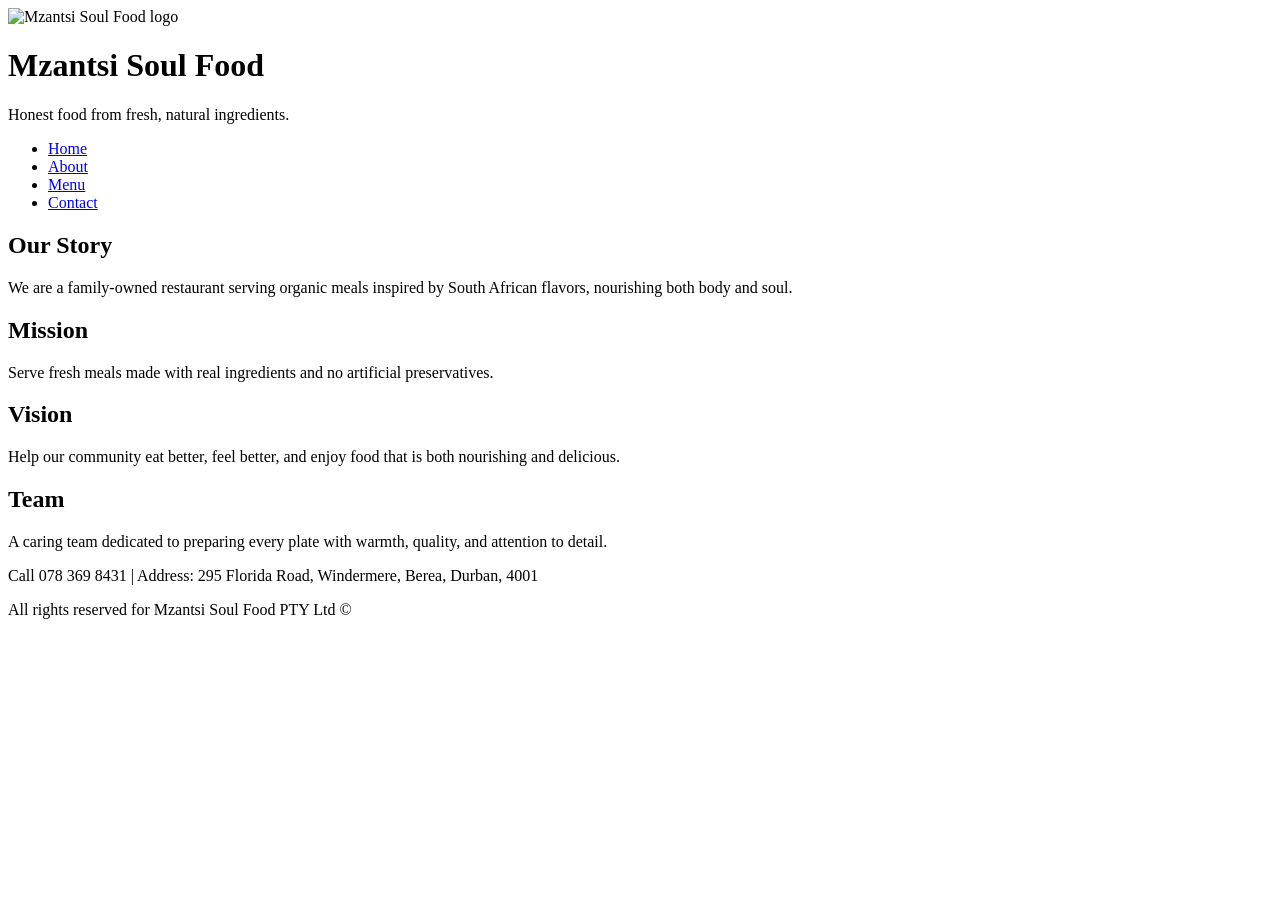
==== about.html @ 5c644895 "Add files via upload" ====
﻿<!DOCTYPE html>
<html lang="en">
<head>
    <meta charset="UTF-8">
    <meta name="viewport" content="width=device-width, initial-scale=1.0">
    <title>Mzantsi Soul Food | About</title>
    <link rel="stylesheet" href="styles.css">
</head>
<body>
    <header>
        <div class="brand">
            <img src="c:\Users\Student\Downloads\ChatGPT Image Jun 3, 2026, 12_01_02 AM.png" alt="Mzantsi Soul Food logo">
            <div>
                <h1>Mzantsi Soul Food</h1>
                <p>Honest food from fresh, natural ingredients.</p>
            </div>
        </div>
        <nav>
            <ul>
                <li><a href="index.html">Home</a></li>
                <li><a href="about.html">About</a></li>
                <li><a href="prices.html">Menu</a></li>
                <li><a href="contact.html">Contact</a></li>
            </ul>
        </nav>
    </header>
    <main>
        <section class="about-intro">
            <h1>Our Story</h1>
            <p>We are a family-owned restaurant serving organic meals inspired by South African flavors, nourishing both body and soul.</p>
        </section>
        <section class="about-grid">
            <article class="about-card">
                <h2>Mission</h2>
                <p>Serve fresh meals made with real ingredients and no artificial preservatives.</p>
            </article>
            <article class="about-card">
                <h2>Vision</h2>
                <p>Help our community eat better, feel better, and enjoy food that is both nourishing and delicious.</p>
            </article>
            <article class="about-card">
                <h2>Team</h2>
                <p>A caring team dedicated to preparing every plate with warmth, quality, and attention to detail.</p>
            </article>
        </section>
    </main>
    <footer>
        <p>Call 078 369 8431 | Address: 295 Florida Road, Windermere, Berea, Durban, 4001</p>
        <p>All rights reserved for Mzantsi Soul Food PTY Ltd ©</p>
    </footer>
</body>
</html>
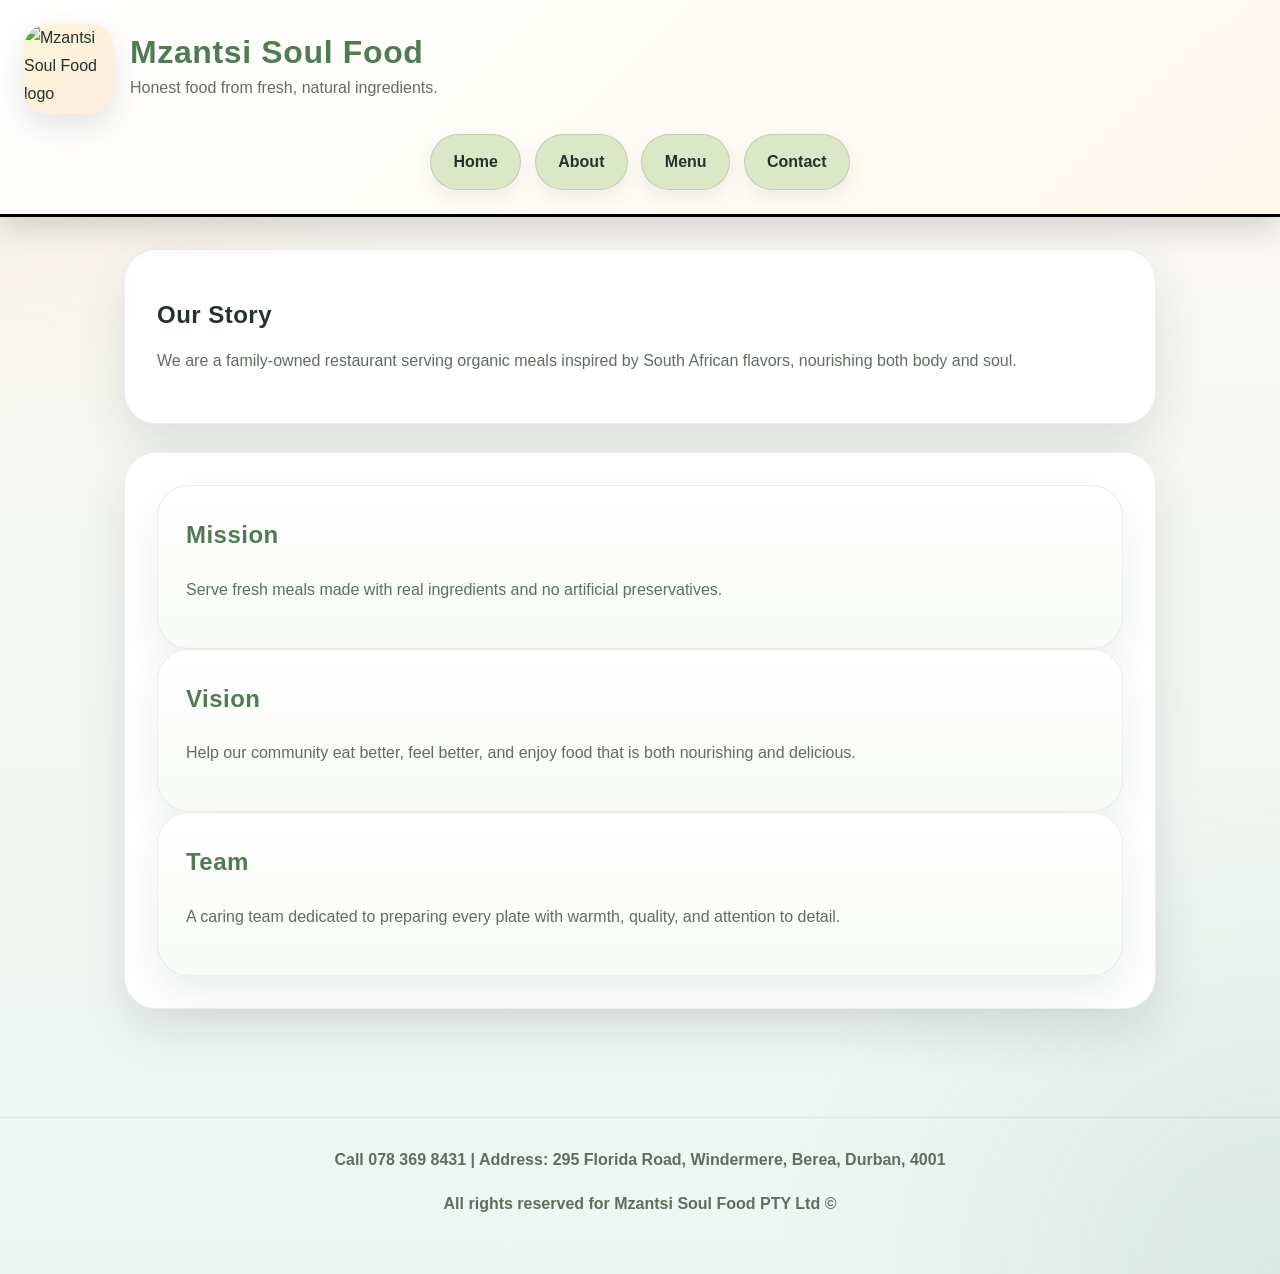
==== commit 31cbe084: "Add files via upload" ====
--- a/about.html
+++ b/about.html
@@ -9,7 +9,7 @@
 <body>
     <header>
         <div class="brand">
-            <img src="c:\Users\Student\Downloads\ChatGPT Image Jun 3, 2026, 12_01_02 AM.png" alt="Mzantsi Soul Food logo">
+            <img src="c:\Users\Student\Downloads\MSF Logo (2).png" alt="Mzantsi Soul Food logo">
             <div>
                 <h1>Mzantsi Soul Food</h1>
                 <p>Honest food from fresh, natural ingredients.</p>
--- a/styles.css
+++ b/styles.css
@@ -0,0 +1,1125 @@
+:root {
+    --bg: #f5f7f0;
+    --surface: #ffffff;
+    --primary: #4f7c52;
+    --primary-soft: #8fb78d;
+    --secondary: #6d8a63;
+    --accent: #dce7c8;
+    --text: #25322d;
+    --muted: #5f6e5f;
+    --border: #d7dccf;
+    --shadow: 0 22px 50px rgba(37, 50, 45, 0.12);
+}
+
+* {
+    box-sizing: border-box;
+}
+
+html, body {
+    margin: 0;
+    min-height: 100%;
+    font-family: "Inter", "Segoe UI", Tahoma, Geneva, Verdana, sans-serif;
+    color: var(--text);
+    font-weight: 400;
+    background: radial-gradient(circle at top left, rgba(255, 200, 100, 0.14), transparent 25%),
+                radial-gradient(circle at bottom right, rgba(63, 138, 118, 0.12), transparent 28%),
+                linear-gradient(180deg, #fbf8f4 0%, #eef6f3 100%);
+}
+
+body {
+    line-height: 1.75;
+}
+
+h1, h2, h3, h4, h5 {
+    font-weight: 700;
+    letter-spacing: 0.02em;
+}
+
+h1 {
+    line-height: 1.05;
+}
+
+img {
+    max-width: 100%;
+    height: auto;
+    display: block;
+}
+
+.menu-photo,
+.featured-photo {
+    width: 400px;
+    height: 400px;
+    object-fit: cover;
+    border-radius: 20px;
+}
+
+header {
+    padding: 1.5rem 1.5rem;
+    background: linear-gradient(135deg, #ffffff 0%, #fffaed 100%);
+    border-bottom: 3px solid #000000;
+    box-shadow: 0 12px 30px rgba(0, 0, 0, 0.15);
+    position: sticky;
+    top: 0;
+    z-index: 10;
+}
+
+.brand {
+    display: flex;
+    align-items: center;
+    gap: 1rem;
+    margin-bottom: 1rem;
+}
+
+.brand img {
+    width: 120px;
+    height: 120px;
+    object-fit: cover;
+    border-radius: 20px;
+    background: var(--accent);
+}
+
+.brand h1 {
+    font-size: 1.8rem;
+    margin: 0;
+    font-weight: bold;
+}
+
+nav ul {
+    display: flex;
+    flex-wrap: wrap;
+    gap: 0.75rem;
+    list-style: none;
+    padding: 0;
+    margin: 0;
+    justify-content: center;
+}
+
+nav a {
+    display: inline-block;
+    padding: 0.75rem 1.2rem;
+    background: var(--accent);
+    color: var(--text);
+    text-decoration: none;
+    border-radius: 999px;
+    border: 2px solid rgba(37, 50, 45, 0.14);
+    font-weight: bold;
+    transition: transform 0.2s ease, background 0.2s ease, border-color 0.2s ease;
+}
+
+nav a:hover,
+nav a:focus {
+    transform: translateY(-2px);
+    background: linear-gradient(135deg, var(--primary), var(--primary-soft));
+    color: #fff;
+    border-color: rgba(42, 125, 127, 0.25);
+}
+
+main {
+    max-width: 1080px;
+    margin: 2rem auto;
+    padding: 0 1.4rem 3rem;
+}
+
+section {
+    background: var(--surface);
+    border: 3px solid #000000;
+    border-radius: 28px;
+    padding: 2rem;
+    margin-bottom: 1.5rem;
+    box-shadow: 0 18px 45px rgba(0, 0, 0, 0.15);
+}
+
+.hero {
+    display: grid;
+    grid-template-columns: 1.2fr 1fr;
+    gap: 2rem;
+    align-items: center;
+}
+
+.hero h2,
+.pricing h1 {
+    color: var(--primary);
+    margin-top: 0;
+    letter-spacing: 0.02em;
+}
+
+.hero p,
+.menu-item-content p,
+.about-card p,
+.contact-details p {
+    color: var(--muted);
+}
+
+.button {
+    display: inline-block;
+    margin-top: 1rem;
+    padding: 0.95rem 1.8rem;
+    border-radius: 999px;
+    background: linear-gradient(135deg, var(--primary), var(--primary-soft));
+    color: #fff;
+    text-decoration: none;
+    border: none;
+    font-weight: bold;
+    box-shadow: 0 12px 24px rgba(37, 50, 45, 0.16);
+    transition: transform 0.2s ease, box-shadow 0.2s ease;
+}
+
+.button:hover,
+.button:focus {
+    transform: translateY(-2px);
+    box-shadow: 0 18px 32px rgba(42, 125, 127, 0.24);
+}
+
+.feature-grid,
+.menu-grid,
+.contact-grid {
+    display: grid;
+    gap: 1.5rem;
+}
+
+.feature-grid {
+    grid-template-columns: repeat(2, minmax(0, 1fr));
+}
+
+.feature-card,
+.about-card,
+.menu-item,
+.form-card,
+.map-card,
+.contact-details {
+    background: #fcfbf7;
+    border: 1px solid rgba(62, 125, 63, 0.12);
+    border-radius: 28px;
+    padding: 1.5rem;
+}
+
+.menu-grid {
+    grid-template-columns: 1fr;
+}
+
+.menu-item {
+    display: grid;
+    grid-template-columns: 1fr;
+    gap: 1rem;
+}
+
+.menu-item-content h3,
+.about-card h2,
+.contact-details h2 {
+    margin-top: 0;
+}
+
+.menu-item-content p {
+    margin-bottom: 1rem;
+}
+
+.price-tag {
+    display: inline-flex;
+    align-items: center;
+    justify-content: center;
+    padding: 0.7rem 1rem;
+    border-radius: 999px;
+    background: var(--accent);
+    color: var(--primary);
+    font-size: 1rem;
+    font-weight: 700;
+}
+
+.about-grid {
+    grid-template-columns: repeat(3, minmax(0, 1fr));
+}
+
+.contact-grid {
+    grid-template-columns: 1fr 1fr;
+    align-items: start;
+}
+
+.content h3,
+.gallery h2,
+.form-card h2,
+.map-card h2,
+.about-card h2 {
+    margin-top: 0;
+}
+
+p {
+    margin: 0 0 1rem;
+}
+
+form {
+    display: grid;
+    gap: 1rem;
+}
+
+label {
+    font-weight: 600;
+}
+
+input,
+textarea {
+    width: 100%;
+    padding: 0.95rem 1rem;
+    border: 1px solid #d9e5d0;
+    border-radius: 16px;
+    font: inherit;
+    background: #fbfcf8;
+}
+
+button {
+    width: fit-content;
+    padding: 0.95rem 1.5rem;
+    border: none;
+    border-radius: 999px;
+    background: var(--primary);
+    color: #fff;
+    font-size: 1rem;
+    cursor: pointer;
+    transition: background 0.2s ease;
+}
+
+button:hover,
+button:focus {
+    background: var(--primary-soft);
+}
+
+iframe {
+    width: 100%;
+    min-height: 320px;
+    border: 0;
+    border-radius: 22px;
+}
+
+footer {
+    text-align: center;
+    padding: 1.5rem 1.25rem 2rem;
+    color: var(--muted);
+}
+
+@media (max-width: 920px) {
+    .hero {
+        grid-template-columns: 1fr;
+    }
+
+    .contact-grid,
+    .about-grid {
+        grid-template-columns: 1fr;
+    }
+}
+
+@media (max-width: 720px) {
+    .brand {
+        flex-direction: column;
+        align-items: flex-start;
+    }
+
+    nav ul {
+        justify-content: stretch;
+    }
+
+    .menu-photo,
+    .featured-photo {
+        width: 100%;
+        height: auto;
+    }
+}
+
+.brand {
+    display: flex;
+    align-items: center;
+    gap: 1rem;
+    margin-bottom: 1.25rem;
+}
+
+.brand img {
+    width: 90px;
+    height: 90px;
+    object-fit: cover;
+    border-radius: 24px;
+    background: linear-gradient(135deg, rgba(255, 228, 141, 0.35), rgba(234, 111, 45, 0.12));
+    box-shadow: 0 12px 30px rgba(31, 45, 61, 0.12);
+}
+
+.brand h1 {
+    font-size: 2rem;
+    margin: 0;
+    color: var(--primary);
+}
+
+.brand p {
+    margin: 0.25rem 0 0;
+    color: var(--muted);
+    max-width: 34rem;
+}
+
+nav ul {
+    display: flex;
+    flex-wrap: wrap;
+    gap: 0.85rem;
+    list-style: none;
+    padding: 0;
+    margin: 0;
+    justify-content: center;
+}
+
+nav a {
+    display: inline-block;
+    padding: 0.8rem 1.4rem;
+    background: var(--accent);
+    color: var(--text);
+    text-decoration: none;
+    border-radius: 999px;
+    border: 1px solid rgba(37, 50, 45, 0.14);
+    box-shadow: 0 8px 20px rgba(37, 50, 45, 0.08);
+    font-weight: 700;
+    transition: transform 0.2s ease, background 0.2s ease, color 0.2s ease, box-shadow 0.2s ease;
+}
+
+nav a:hover,
+nav a:focus {
+    transform: translateY(-2px);
+    background: linear-gradient(135deg, var(--primary), var(--primary-soft));
+    color: #ffffff;
+    box-shadow: 0 14px 28px rgba(31, 45, 61, 0.16);
+}
+
+main {
+    max-width: 1080px;
+    margin: 2rem auto;
+    padding: 0 1.5rem 3rem;
+}
+
+section {
+    background: var(--surface);
+    border: 1px solid rgba(31, 45, 61, 0.08);
+    border-radius: 32px;
+    padding: 2rem;
+    margin-bottom: 1.75rem;
+    box-shadow: var(--shadow);
+}
+
+.hero {
+    display: grid;
+    grid-template-columns: 1.2fr 1fr;
+    gap: 2rem;
+    align-items: center;
+}
+
+.hero h2,
+.pricing h1 {
+    color: var(--primary);
+    margin-top: 0;
+}
+
+.button {
+    display: inline-block;
+    margin-top: 1rem;
+    padding: 1rem 2rem;
+    border-radius: 999px;
+    background: linear-gradient(135deg, var(--primary), var(--primary-soft));
+    color: #ffffff;
+    text-decoration: none;
+    border: none;
+    font-weight: 700;
+    box-shadow: 0 16px 30px rgba(37, 50, 45, 0.24);
+    transition: transform 0.2s ease, box-shadow 0.2s ease, background 0.2s ease;
+}
+
+.button:hover,
+.button:focus {
+    transform: translateY(-2px);
+    background: linear-gradient(135deg, #7aa37d, #567a59);
+    box-shadow: 0 20px 36px rgba(37, 50, 45, 0.26);
+}
+
+.feature-grid,
+.menu-grid,
+.contact-grid {
+    display: grid;
+    gap: 1.5rem;
+}
+
+.feature-card,
+.about-card,
+.menu-item,
+.form-card,
+.map-card,
+.contact-details {
+    background: linear-gradient(180deg, #ffffff 0%, #f8fbf6 100%);
+    border: 1px solid rgba(31, 45, 61, 0.08);
+    border-radius: 32px;
+    padding: 1.75rem;
+    box-shadow: 0 16px 32px rgba(31, 45, 61, 0.08);
+}
+
+.feature-card {
+    display: grid;
+    grid-template-columns: 1fr;
+    gap: 1rem;
+}
+
+.menu-grid {
+    grid-template-columns: 1fr;
+}
+
+.menu-item {
+    display: grid;
+    grid-template-columns: 1fr;
+    gap: 1.5rem;
+    align-items: center;
+}
+
+.menu-item-content h3,
+.about-card h2,
+.contact-details h2 {
+    margin-top: 0;
+    color: var(--primary);
+}
+
+.menu-item-content p {
+    color: var(--muted);
+    margin-bottom: 1rem;
+}
+
+.price-tag {
+    display: inline-flex;
+    align-items: center;
+    justify-content: center;
+    padding: 0.85rem 1.1rem;
+    border-radius: 999px;
+    background: var(--accent);
+    color: var(--text);
+    font-size: 1rem;
+    font-weight: 700;
+    border: 1px solid rgba(31, 45, 61, 0.08);
+}
+
+.about-grid {
+    grid-template-columns: repeat(3, minmax(0, 1fr));
+}
+
+.contact-grid {
+    grid-template-columns: 1fr 1fr;
+    align-items: start;
+}
+
+.content h3,
+.gallery h2,
+.form-card h2,
+.map-card h2,
+.about-card h2 {
+    margin-top: 0;
+}
+
+p {
+    margin: 0 0 1rem;
+    color: var(--muted);
+}
+
+label {
+    font-weight: 700;
+    color: var(--primary);
+}
+
+input,
+textarea {
+    width: 100%;
+    padding: 1rem 1.1rem;
+    border: 1px solid rgba(31, 45, 61, 0.12);
+    border-radius: 18px;
+    font: inherit;
+    background: #fbfbfa;
+    box-shadow: inset 0 2px 5px rgba(31, 45, 61, 0.04);
+}
+
+button {
+    width: fit-content;
+    padding: 0.95rem 1.6rem;
+    border: none;
+    border-radius: 999px;
+    background: linear-gradient(135deg, var(--primary), var(--primary-soft));
+    color: #fff;
+    font-size: 1rem;
+    font-weight: 700;
+    cursor: pointer;
+    box-shadow: 0 14px 28px rgba(31, 45, 61, 0.18);
+    transition: transform 0.2s ease, box-shadow 0.2s ease, background 0.2s ease;
+}
+
+button:hover,
+button:focus {
+    transform: translateY(-2px);
+    background: linear-gradient(135deg, #7aa37d, #567a59);
+    box-shadow: 0 18px 32px rgba(37, 50, 45, 0.22);
+}
+
+
+.feature-grid,
+.menu-grid,
+.contact-grid {
+    display: grid;
+    gap: 1.5rem;
+}
+
+.feature-grid {
+    grid-template-columns: repeat(2, minmax(0, 1fr));
+}
+
+.feature-card,
+.about-card,
+.menu-item,
+.form-card,
+.map-card,
+.contact-details {
+    background: linear-gradient(180deg, #ffffff 0%, #f8fbf6 100%);
+    border: 1px solid rgba(31, 45, 61, 0.08);
+    border-radius: 32px;
+    padding: 1.75rem;
+    box-shadow: 0 18px 36px rgba(31, 45, 61, 0.08);
+}
+
+.feature-card {
+    display: grid;
+    grid-template-columns: 1fr;
+    gap: 1rem;
+}
+
+.menu-grid {
+    grid-template-columns: 1fr;
+}
+
+.menu-item {
+    display: grid;
+    grid-template-columns: 1fr;
+    gap: 1.5rem;
+    align-items: center;
+}
+
+.menu-item-content h3,
+.about-card h2,
+.contact-details h2 {
+    margin-top: 0;
+    color: var(--primary);
+}
+
+.menu-item-content p {
+    color: var(--muted);
+    margin-bottom: 1rem;
+}
+
+.price-tag {
+    display: inline-flex;
+    align-items: center;
+    justify-content: center;
+    padding: 0.85rem 1.15rem;
+    border-radius: 999px;
+    background: var(--accent);
+    color: var(--text);
+    font-size: 1rem;
+    font-weight: 700;
+    border: 1px solid rgba(31, 45, 61, 0.08);
+}
+
+.about-grid {
+    grid-template-columns: repeat(3, minmax(0, 1fr));
+}
+
+.contact-grid {
+    grid-template-columns: 1fr 1fr;
+    align-items: start;
+}
+
+.content h3,
+.gallery h2,
+.form-card h2,
+.map-card h2,
+.about-card h2 {
+    margin-top: 0;
+}
+
+p {
+    margin: 0 0 1rem;
+}
+
+form {
+    display: grid;
+    gap: 1rem;
+}
+
+label {
+    font-weight: 700;
+    color: var(--primary);
+}
+
+input,
+textarea {
+    width: 100%;
+    padding: 1rem 1.1rem;
+    border: 1px solid rgba(31, 45, 61, 0.12);
+    border-radius: 18px;
+    font: inherit;
+    background: #fbfbfa;
+    box-shadow: inset 0 2px 5px rgba(31, 45, 61, 0.04);
+}
+
+button {
+    width: fit-content;
+    padding: 0.95rem 1.6rem;
+    border: none;
+    border-radius: 999px;
+    background: linear-gradient(135deg, var(--primary), var(--primary-soft));
+    color: #fff;
+    font-size: 1rem;
+    font-weight: 700;
+    cursor: pointer;
+    box-shadow: 0 14px 28px rgba(31, 45, 61, 0.18);
+    transition: transform 0.2s ease, box-shadow 0.2s ease, background 0.2s ease;
+}
+
+button:hover,
+button:focus {
+    transform: translateY(-2px);
+    background: linear-gradient(135deg, #7aa37d, #567a59);
+    box-shadow: 0 18px 32px rgba(37, 50, 45, 0.22);
+}
+
+iframe {
+    width: 100%;
+    min-height: 320px;
+    border: 1px solid rgba(31, 45, 61, 0.12);
+    border-radius: 24px;
+}
+
+footer {
+    text-align: center;
+    padding: 1.75rem 1.25rem 2.5rem;
+    color: var(--muted);
+    font-weight: 600;
+    border-top: 1px solid rgba(31, 45, 61, 0.08);
+}
+
+/* Steaming Pot Animation */
+.steaming-pot-section {
+    background: var(--surface);
+    border: 3px solid #000000;
+    border-radius: 24px;
+    padding: 2rem;
+    margin-bottom: 1.5rem;
+    box-shadow: 0 18px 45px rgba(0, 0, 0, 0.15);
+    text-align: center;
+}
+
+.steaming-pot-section h2 {
+    color: var(--primary);
+    margin-top: 0;
+    margin-bottom: 2rem;
+}
+
+.steaming-pot-container {
+    display: flex;
+    flex-direction: column;
+    align-items: center;
+    gap: 1.5rem;
+}
+
+.steaming-pot-container p {
+    margin: 0;
+    color: var(--muted);
+    font-style: italic;
+    font-weight: bold;
+}
+
+.pot-wrapper {
+    position: relative;
+    width: 250px;
+    height: 350px;
+}
+
+/* Pot Body */
+.pot {
+    position: relative;
+    width: 200px;
+    height: 180px;
+    margin: 0 auto;
+    margin-top: 40px;
+}
+
+.pot-body {
+    position: absolute;
+    bottom: 0;
+    left: 25px;
+    width: 150px;
+    height: 120px;
+    background: linear-gradient(135deg, #1a1a1a 0%, #333333 50%, #0a0a0a 100%);
+    border-radius: 0 0 40px 40px;
+    box-shadow: inset -5px -5px 15px rgba(0, 0, 0, 0.5), 
+                inset 3px 3px 10px rgba(255, 255, 255, 0.1),
+                0 15px 30px rgba(0, 0, 0, 0.3);
+}
+
+.pot-shine {
+    position: absolute;
+    top: 10px;
+    left: 20px;
+    width: 80px;
+    height: 30px;
+    background: radial-gradient(ellipse at center, rgba(255, 255, 255, 0.15), transparent 70%);
+    border-radius: 50%;
+}
+
+/* Pot Lid */
+.pot-lid {
+    position: absolute;
+    top: 0;
+    left: 50%;
+    transform: translateX(-50%);
+    width: 180px;
+    height: 50px;
+    background: linear-gradient(180deg, #404040 0%, #1a1a1a 100%);
+    border-radius: 50% 50% 30% 30%;
+    box-shadow: inset -3px -3px 10px rgba(0, 0, 0, 0.5),
+                inset 2px 2px 8px rgba(255, 255, 255, 0.1),
+                0 10px 25px rgba(0, 0, 0, 0.3);
+}
+
+.pot-lid-shine {
+    position: absolute;
+    top: 5px;
+    left: 30px;
+    width: 100px;
+    height: 25px;
+    background: radial-gradient(ellipse at center, rgba(255, 255, 255, 0.2), transparent 60%);
+    border-radius: 50%;
+}
+
+/* Pot Handles */
+.pot-handle-left,
+.pot-handle-right {
+    position: absolute;
+    bottom: 30px;
+    width: 40px;
+    height: 60px;
+    border: 4px solid #333333;
+    border-radius: 40px 40px 0 0;
+    background: linear-gradient(90deg, #404040, #1a1a1a);
+}
+
+.pot-handle-left {
+    left: -35px;
+}
+
+.pot-handle-right {
+    right: -35px;
+}
+
+/* Steam Animation */
+.steam {
+    position: absolute;
+    bottom: 100px;
+    width: 40px;
+    height: 80px;
+    opacity: 0;
+}
+
+.steam::before {
+    content: '';
+    position: absolute;
+    width: 40px;
+    height: 40px;
+    background: radial-gradient(ellipse at center, rgba(255, 255, 255, 0.6), rgba(200, 200, 200, 0.2) 70%);
+    border-radius: 50%;
+    filter: blur(8px);
+}
+
+.steam::after {
+    content: '';
+    position: absolute;
+    width: 40px;
+    height: 40px;
+    background: radial-gradient(ellipse at center, rgba(255, 255, 255, 0.5), rgba(200, 200, 200, 0.1) 70%);
+    border-radius: 50%;
+    filter: blur(12px);
+    top: 20px;
+}
+
+/* Individual steam animations with staggered delays */
+.steam-1 {
+    left: 60px;
+    animation: steam-rise 2.5s ease-out infinite;
+}
+
+.steam-2 {
+    left: 100px;
+    animation: steam-rise 2.8s ease-out 0.4s infinite;
+}
+
+.steam-3 {
+    left: 140px;
+    animation: steam-rise 2.6s ease-out 0.8s infinite;
+}
+
+.steam-4 {
+    left: 80px;
+    animation: steam-rise 3s ease-out 1.2s infinite;
+}
+
+.steam-5 {
+    left: 120px;
+    animation: steam-rise 2.7s ease-out 1.6s infinite;
+}
+
+@keyframes steam-rise {
+    0% {
+        bottom: 100px;
+        opacity: 0.8;
+        transform: translateX(0) scale(1);
+    }
+    50% {
+        opacity: 0.5;
+    }
+    100% {
+        bottom: 200px;
+        opacity: 0;
+        transform: translateX(15px) scale(1.3);
+    }
+}
+
+/* Firewood Styles */
+.firewood-base {
+    position: absolute;
+    bottom: 20px;
+    left: 50%;
+    transform: translateX(-50%);
+    width: 200px;
+    height: 80px;
+}
+
+/* Wood Logs */
+.wood {
+    position: absolute;
+    background: linear-gradient(135deg, #3d2817 0%, #6b4423 50%, #2a1810 100%);
+    border-radius: 50%;
+    box-shadow: inset -2px -2px 5px rgba(0, 0, 0, 0.6),
+                inset 2px 2px 5px rgba(255, 200, 100, 0.2),
+                -3px 3px 8px rgba(0, 0, 0, 0.4);
+}
+
+.wood::before {
+    content: '';
+    position: absolute;
+    width: 100%;
+    height: 100%;
+    background: repeating-linear-gradient(90deg, transparent, transparent 10px, rgba(0, 0, 0, 0.1) 10px, rgba(0, 0, 0, 0.1) 12px);
+    border-radius: 50%;
+}
+
+.wood-1 {
+    width: 160px;
+    height: 30px;
+    bottom: 50px;
+    left: 20px;
+    transform: rotate(-20deg);
+}
+
+.wood-2 {
+    width: 150px;
+    height: 28px;
+    bottom: 45px;
+    right: 25px;
+    transform: rotate(25deg);
+}
+
+.wood-3 {
+    width: 130px;
+    height: 25px;
+    bottom: 20px;
+    left: 35px;
+    transform: rotate(15deg);
+}
+
+.wood-4 {
+    width: 140px;
+    height: 26px;
+    bottom: 15px;
+    right: 30px;
+    transform: rotate(-30deg);
+}
+
+/* Coal/Charcoal */
+.coal {
+    position: absolute;
+    width: 20px;
+    height: 20px;
+    background: radial-gradient(circle at 30% 30%, #4a4a4a, #1a1a1a);
+    border-radius: 50%;
+    bottom: 30px;
+    box-shadow: inset -1px -1px 3px rgba(0, 0, 0, 0.8),
+                0 2px 4px rgba(0, 0, 0, 0.6);
+}
+
+.coal-1 {
+    left: 80px;
+}
+
+.coal-2 {
+    left: 110px;
+    bottom: 35px;
+}
+
+.coal-3 {
+    right: 90px;
+    bottom: 25px;
+}
+
+/* Flames */
+.flame {
+    position: absolute;
+    bottom: 100px;
+    opacity: 0.8;
+}
+
+.flame::before,
+.flame::after {
+    content: '';
+    position: absolute;
+    background: radial-gradient(ellipse at center, #b8d8a8 0%, #7aa273 30%, #557a51 60%, transparent 100%);
+    border-radius: 50% 50% 30% 30%;
+    filter: blur(3px);
+}
+
+.flame::before {
+    width: 40px;
+    height: 60px;
+    left: 0;
+    bottom: 0;
+}
+
+.flame::after {
+    width: 30px;
+    height: 50px;
+    left: 5px;
+    bottom: 5px;
+    background: radial-gradient(ellipse at center, #d3e5b8 0%, #8ab87a 40%, #5f8b5f 70%, transparent 100%);
+}
+
+.flame-1 {
+    left: 60px;
+    animation: flicker 1.5s ease-in-out infinite;
+}
+
+.flame-2 {
+    left: 100px;
+    animation: flicker 1.8s ease-in-out 0.3s infinite;
+}
+
+.flame-3 {
+    left: 140px;
+    animation: flicker 1.6s ease-in-out 0.6s infinite;
+}
+
+@keyframes flicker {
+    0%, 100% {
+        transform: scaleY(1) translateY(0);
+        opacity: 0.8;
+    }
+    25% {
+        transform: scaleY(1.1) translateY(-5px);
+        opacity: 0.9;
+    }
+    50% {
+        transform: scaleY(0.95) translateY(0);
+        opacity: 0.7;
+    }
+    75% {
+        transform: scaleY(1.05) translateY(-3px);
+        opacity: 0.85;
+    }
+}
+
+/* Glow Effect */
+.glow {
+    position: absolute;
+    bottom: 30px;
+    left: 50%;
+    transform: translateX(-50%);
+    width: 220px;
+    height: 120px;
+    background: radial-gradient(ellipse at center, rgba(255, 100, 0, 0.2), transparent 70%);
+    border-radius: 50%;
+    filter: blur(15px);
+    animation: glow-pulse 2s ease-in-out infinite;
+}
+
+@keyframes glow-pulse {
+    0%, 100% {
+        opacity: 0.3;
+        transform: translateX(-50%) scale(1);
+    }
+    50% {
+        opacity: 0.5;
+        transform: translateX(-50%) scale(1.1);
+    }
+}
+
+@media (max-width: 920px) {
+    .pot-wrapper {
+        width: 200px;
+        height: 250px;
+    }
+    
+    .pot {
+        width: 160px;
+        height: 150px;
+    }
+    
+    .pot-body {
+        left: 20px;
+        width: 120px;
+        height: 100px;
+    }
+    
+    .pot-handle-left,
+    .pot-handle-right {
+        width: 35px;
+        height: 50px;
+    }
+    
+    .pot-handle-left {
+        left: -30px;
+    }
+    
+    .pot-handle-right {
+        right: -30px;
+    }
+}
+
+@media (max-width: 920px) {
+    .hero {
+        grid-template-columns: 1fr;
+    }
+
+    .contact-grid,
+    .about-grid {
+        grid-template-columns: 1fr;
+    }
+
+    .menu-item {
+        grid-template-columns: 1fr;
+    }
+}
+
+@media (max-width: 720px) {
+    .brand {
+        flex-direction: column;
+        align-items: flex-start;
+    }
+
+    nav ul {
+        justify-content: stretch;
+    }
+
+    .menu-photo,
+    .featured-photo {
+        width: 100%;
+        height: auto;
+    }
+}
